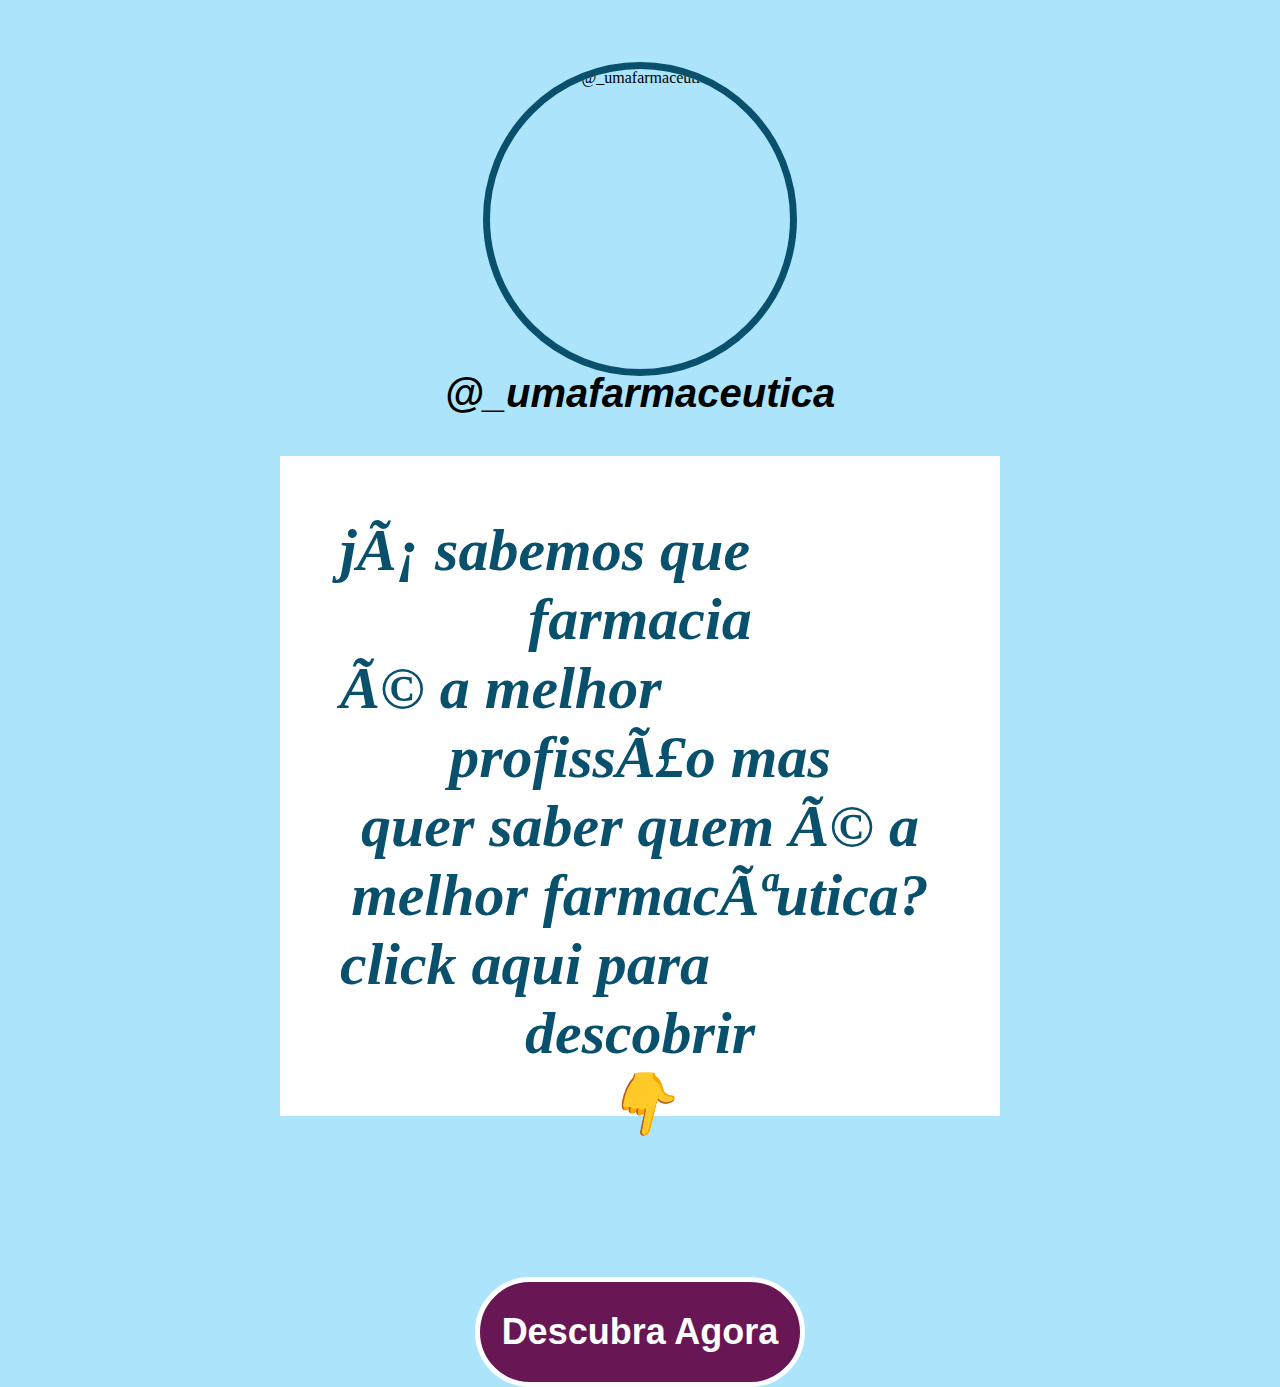
==== Index.html @ b21cdc8c "Create Index.html" ====
<!DOCTYPE html>

<html>
<head>
  <meta "charset=UTF-8">
  <title>A melhor farmacêutica</title>
  <link rel="stylesheet" href="css.css"</link>
</head>
<body>
  <br>
  <br>
  <br>
  <div>
  <img src="Pictures/Whatsapp/IMG-20231209-WA0004.jpg"
    alt="@_umafarmaceutica"/>
    <p>@_umafarmaceutica</p>
  </div>
  <h2>
    <em>já sabemos que farmacia 
      <br>é a melhor profissão mas
    <br>quer saber quem é a
      <br>melhor farmacêutica?</em>
    <br>
    <strong>click aqui para descobrir</strong><br>&#128071
  <br>
    <br>
    <br>
  <a href="https://www.instagram.com/_umafarmaceutica/"><button><strong>Descubra Agora</strong></button></a>
    
</body>
</html>
---- css.css ----
body{
  background-color: #ace4fc;
}
h1{color: #dcbee0;
  text-align-last: center;
   margin: auto;
  text-shadow: 2px 2px 0px #000;
  font-family: cursive;
  font-style: italic;
  font-weight: bold;
  font-size: 100px;
}
h2{color: #08506b;
  background-color: #fff;
  padding: 60px 60px 0px 60px;
  width: 600px;
  height: 600px;
  margin: auto;
  text-align-last: center;
  font-size: 60px;
  font-family: cursive;
  font-style: italic;
  font-weight: bold;
}
button{
  display: block;
  margin-left: auto;
  margin-right: auto;
  background-color: #691654;
  text-decoration: none;  
  color: #fff;
  font-weight: bold;
  font-size: 36px;
  font-family: arial;
  width: 330px;
  height: 110px;
  border: 5px #fff solid;
  border-radius: 60px;
  transition: transform 200ms ease-in-out;
}
button:hover{
  background-color: #08506b;
  color: #fff;
  cursor: pointer;
  transform: scale(1.05)
}
p{
  text-align-last: center;
  font-family: arial;
  font-size: 40px;
  font-weight: bold;
  font-style: italic;
  margin-top: -5px;
}
img{
  width: 300px;
  height: 300px;
  border: #08506b 7px solid;
  border-radius: 300px;
  margin-left: auto;
  margin-right: auto;
  display: block;
  text-align-last: center;
}
a{
  text-decoration: none;
  text-decoration-color: none;
}
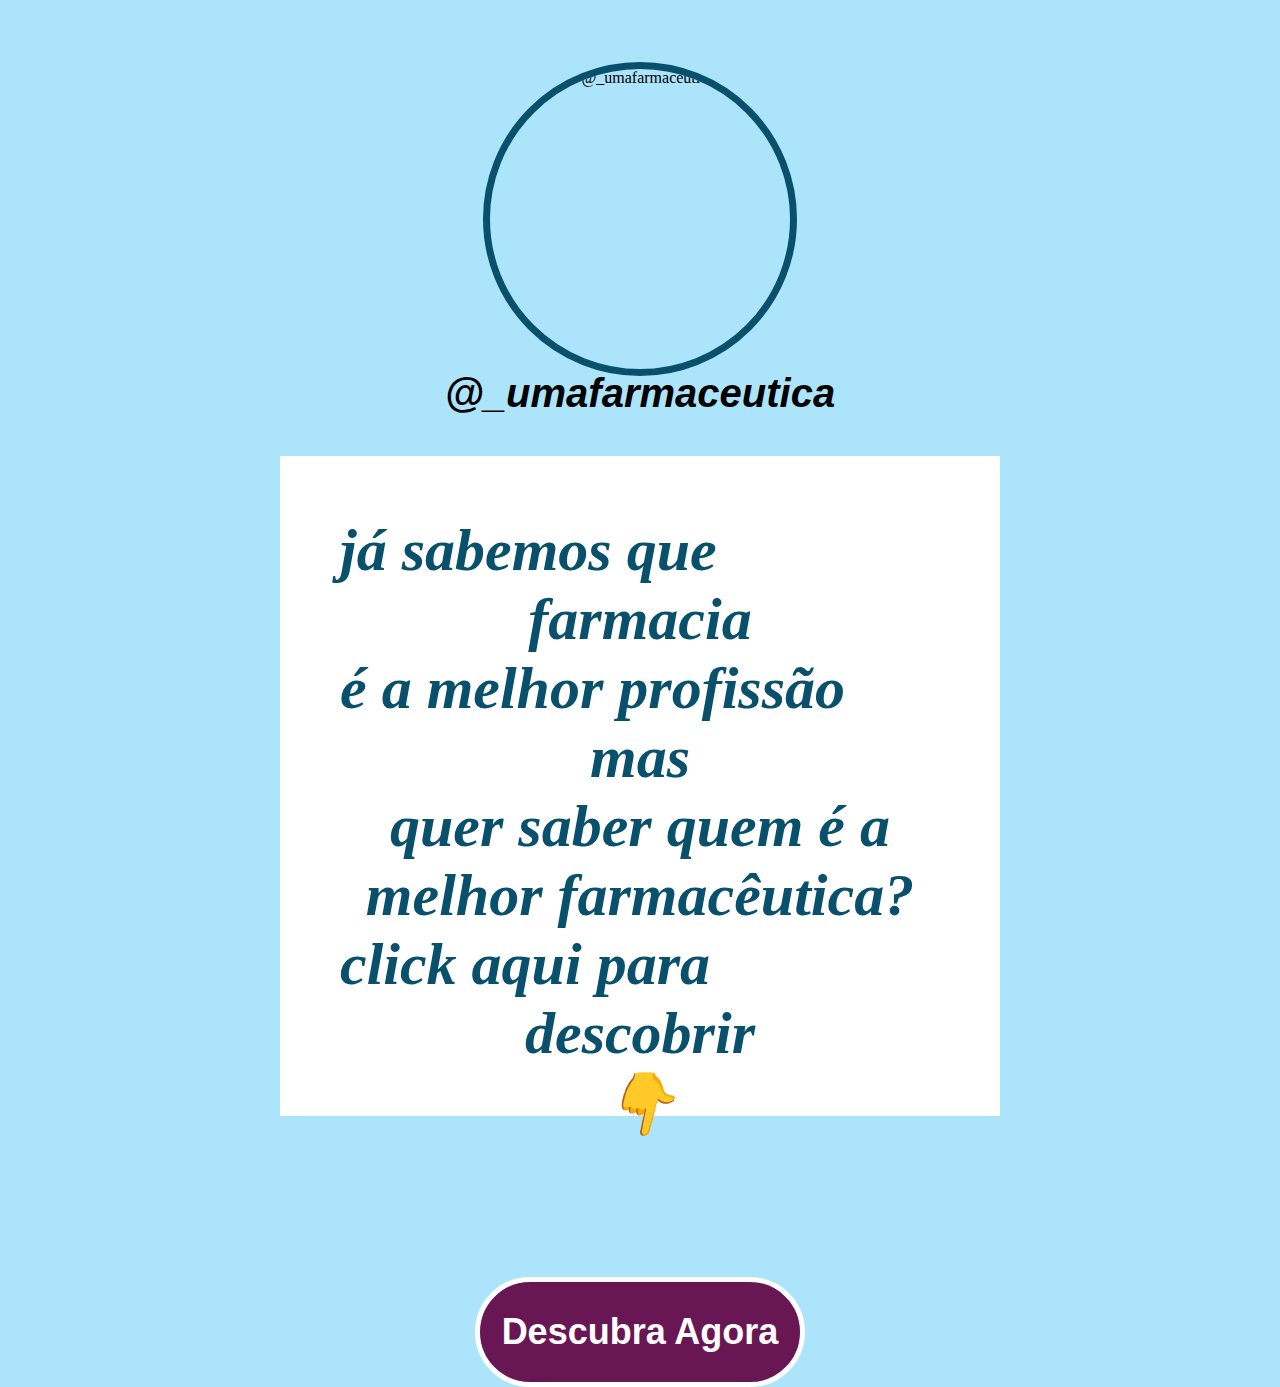
==== commit b6615e3f: "Atualizar o Index.html" ====
--- a/Index.html
+++ b/Index.html
@@ -2,7 +2,7 @@
 
 <html>
 <head>
-  <meta "charset=UTF-8">
+  <meta http-equiv="CONTENT-TYPE" content="http://www.v&g.com; charset=UTF-8">
   <title>A melhor farmacêutica</title>
   <link rel="stylesheet" href="css.css"</link>
 </head>
